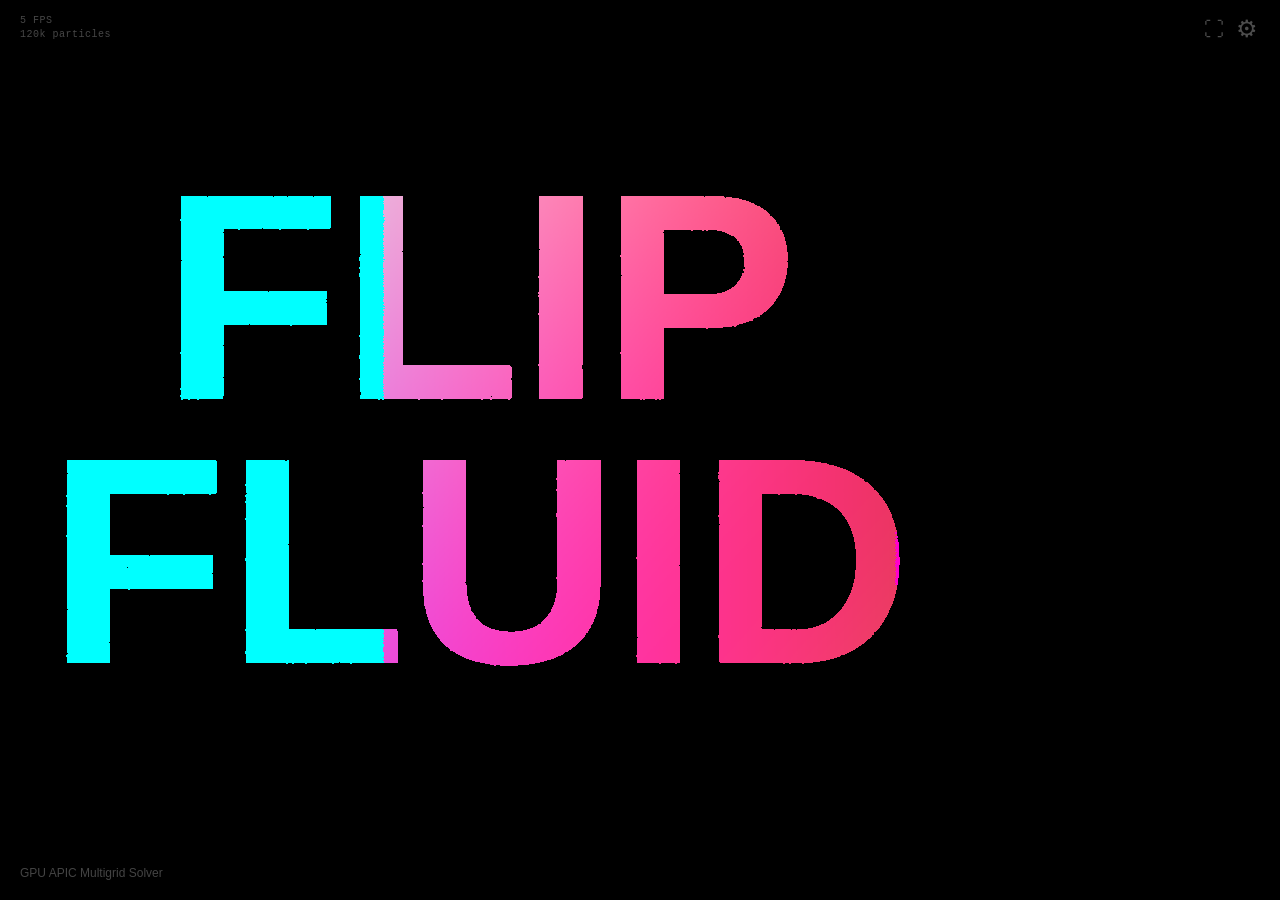
==== index.html @ 9161600c "APIC solver + GPU Multigrid pressure + SSFR rendering + mobile gestures" ====
<!DOCTYPE html>
<html lang="en">

<head>
    <meta charset="UTF-8">
    <meta name="viewport" content="width=device-width, initial-scale=1.0, user-scalable=no">
    <title>FLIP Fluid Text</title>
    <link rel="stylesheet" href="style.css">
    <link rel="icon" href="data:,">
</head>

<body>
    <div id="loading">COMPILING APIC SOLVER...</div>
    <canvas id="simCanvas"></canvas>
    <canvas id="rippleCanvas" style="position:absolute;top:0;left:0;width:100%;height:100%;pointer-events:none;z-index:5;"></canvas>
    <div id="controls">GPU APIC Multigrid Solver</div>
    <div id="gesture-toast"></div>

    <div id="hud">
        <span id="hud-fps">-- FPS</span>
        <span id="hud-particles">--</span>
    </div>

    <div id="demo-hint">Press F to exit demo</div>

    <button id="motion-permission" class="hidden" title="Enable motion controls">Enable Shake</button>

    <div id="btn-cluster">
        <button id="fullscreen-btn" title="Demo Mode (F)">&#x26F6;</button>
        <button id="ui-toggle" title="Toggle Settings">&#9881;</button>
    </div>

    <div id="ui-panel" class="hidden">

        <!-- ── COLOR THEME ── -->
        <div class="section-title">Color Theme</div>
        <div class="theme-buttons">
            <button class="theme-btn active" data-theme="neon">Neon</button>
            <button class="theme-btn" data-theme="pastel">Pastel</button>
            <button class="theme-btn" data-theme="mono">Mono</button>
            <button class="theme-btn" data-theme="fire">Fire</button>
        </div>
        <button class="theme-btn theme-btn-pressure" data-theme="pressure">Pressure &mdash; live per-particle heatmap</button>
        <canvas id="theme-swatch" width="240" height="10"></canvas>

        <!-- ── FLUID PRESETS ── -->
        <div class="preset-block">
            <div class="section-title">Fluid Preset</div>
            <div class="preset-buttons">
                <button class="preset-btn" data-preset="water">Water</button>
                <button class="preset-btn" data-preset="honey">Honey</button>
                <button class="preset-btn" data-preset="sand">Sand</button>
                <button class="preset-btn" data-preset="smoke">Smoke</button>
            </div>
        </div>

        <!-- ── FREE FLUID MODE ── -->
        <button id="btn-free-fluid">Free Fluid Mode</button>

        <!-- ── ACCORDIONS ── -->
        <div class="accordion-section open">
            <div class="accordion-header">Physics <span class="accordion-icon">&#9658;</span></div>
            <div class="accordion-body">

                <label>
                    Fluid Drag: <span id="val-drag">0.96</span>
                    <small>Higher = Slides on ice. Lower = Stops instantly.</small>
                    <input type="range" id="slider-drag" min="0.80" max="0.99" step="0.01" value="0.96">
                </label>
                <label>
                    Spring Return Speed: <span id="val-return">4.0</span>
                    <small>How violently they snap back to their text shape.</small>
                    <input type="range" id="slider-return" min="0.0" max="10.0" step="0.1" value="4.0">
                </label>
                <label>
                    Spring Deceleration: <span id="val-decel">70</span>
                    <small>Higher = Soft lazy ending. Lower = Sharp hard stop.</small>
                    <input type="range" id="slider-decel" min="10" max="250" step="1" value="70">
                </label>
                <div class="gravity-row">
                    <label style="flex:1; min-width:0;">
                        Gravity: <span id="val-gravity">0.00</span>
                        <small>Acceleration applied every frame. On mobile, direction follows device tilt.</small>
                        <input type="range" id="slider-gravity" min="0" max="0.8" step="0.01" value="0">
                    </label>
                    <canvas id="gravity-wheel" width="72" height="72" title="Click or drag to set gravity direction"></canvas>
                </div>
                <label>
                    Wall Bounce: <span id="val-restitution">0.50</span>
                    <small>0 = walls absorb all impact. 1 = perfectly elastic.</small>
                    <input type="range" id="slider-restitution" min="0" max="1" step="0.05" value="0.5">
                </label>
            </div>
        </div>

        <div class="accordion-section">
            <div class="accordion-header">Interaction <span class="accordion-icon">&#9658;</span></div>
            <div class="accordion-body">
                <label>
                    Cursor Force: <span id="val-force">1.0</span>
                    <small>How hard your mouse blows the fluid away.</small>
                    <input type="range" id="slider-force" min="0.0" max="5.0" step="0.1" value="1.0">
                </label>
                <label>
                    Cursor Radius: <span id="val-radius">40</span>
                    <small>Pixel size of your interaction brush.</small>
                    <input type="range" id="slider-radius" min="10" max="150" step="1" value="40">
                </label>
                <label>
                    Spring Drag Free Radius: <span id="val-yield">3.75</span>
                    <small>Multiplier defining how far particles must be to detach and freely float.</small>
                    <input type="range" id="slider-yield" min="1.0" max="10.0" step="0.25" value="3.75">
                </label>
            </div>
        </div>

        <div class="accordion-section">
            <div class="accordion-header">Rendering <span class="accordion-icon">&#9658;</span></div>
            <div class="accordion-body">
                <label>
                    <input type="checkbox" id="check-metaball"> Use 3D SSFR Liquid
                    <small>Renders screen-space fluid with depth and refraction.</small>
                </label>
                <label>
                    SSFR Blur Radius: <span id="val-metaball">0.5</span>
                    <small>Depth smoothing radius.</small>
                    <input type="range" id="slider-metaball" min="0.1" max="5.0" step="0.1" value="0.5">
                </label>
                <label>
                    Refraction Index: <span id="val-refraction">1.33</span>
                    <small>Glass vs Water distortion.</small>
                    <input type="range" id="slider-refraction" min="1.0" max="2.0" step="0.01" value="1.33">
                </label>
                <label>
                    Vorticity Spin: <span id="val-vorticity">0.0</span>
                    <small>Injects artificial turbulent rotation into fluid flows.</small>
                    <input type="range" id="slider-vorticity" min="0.0" max="5.0" step="0.1" value="0.0">
                </label>
                <label>
                    <input type="checkbox" id="check-obstacle"> Spawn Interactive Obstacle
                    <small>Right-Click &amp; drag an invisible wall.</small>
                </label>
                <label>
                    Obstacle Radius: <span id="val-obsradius">80</span>
                    <small>Size of the collision sphere.</small>
                    <input type="range" id="slider-obsradius" min="20" max="300" step="5" value="80">
                </label>
            </div>
        </div>

        <div class="accordion-section">
            <div class="accordion-header">Setup <span class="accordion-icon">&#9658;</span></div>
            <div class="accordion-body">
                <label>
                    Display Text (use \n for multiline):
                    <input type="text" id="input-text" value="FLIP\nFLUID">
                </label>
                <label>
                    Grid Physics Resolution: <span id="val-spacing">8</span>
                    <small>Lower = Smaller &amp; finer swirls but CPU heavy.</small>
                    <input type="range" id="slider-spacing" min="4" max="25" step="1" value="8">
                </label>
                <label>
                    Pressure Solver Iterations: <span id="val-iters">30</span>
                    <small>Higher = Stiff incompressible water. Lower = Bouncy elastic gel.</small>
                    <input type="range" id="slider-iters" min="5" max="100" step="1" value="30">
                </label>
                <label>
                    Max Particles: <span id="val-particles">120k</span>
                    <small>Density of the text fill.</small>
                    <input type="range" id="slider-particles" min="10000" max="300000" step="10000" value="120000">
                </label>
                <button id="btn-apply">Apply Engine Changes</button>
            </div>
        </div>

    </div>

    <script src="gpu_script.js"></script>
</body>

</html>
---- style.css ----
body,
html {
    margin: 0;
    padding: 0;
    width: 100%;
    height: 100%;
    background-color: #000;
    overflow: hidden;
    font-family: sans-serif;
    touch-action: none;
}

canvas {
    display: block;
    width: 100%;
    height: 100%;
}

#loading {
    position: absolute;
    top: 50%;
    left: 50%;
    transform: translate(-50%, -50%);
    color: #fff;
    font-size: 1.2rem;
    letter-spacing: 2px;
    pointer-events: none;
    transition: opacity 0.5s ease;
}

#controls {
    position: absolute;
    bottom: 20px;
    left: 20px;
    color: #444;
    font-size: 12px;
    pointer-events: none;
    transition: opacity 0.4s ease;
}

/* ===== HUD ===== */
#hud {
    position: absolute;
    top: 15px;
    left: 20px;
    display: flex;
    flex-direction: column;
    gap: 3px;
    pointer-events: none;
    z-index: 50;
    transition: opacity 0.4s ease;
}

#hud span {
    font-size: 10px;
    font-family: 'Courier New', monospace;
    color: rgba(255, 255, 255, 0.28);
    letter-spacing: 0.5px;
}

/* ===== DEMO MODE ===== */
#demo-hint {
    position: absolute;
    bottom: 20px;
    left: 50%;
    transform: translateX(-50%);
    font-size: 10px;
    color: rgba(255, 255, 255, 0.25);
    letter-spacing: 1.5px;
    pointer-events: none;
    opacity: 0;
    transition: opacity 0.5s ease;
}

body.demo-mode #demo-hint { opacity: 1; }
body.demo-mode #btn-cluster { opacity: 0; pointer-events: none; }
body.demo-mode #motion-permission { opacity: 0; pointer-events: none; }
body.demo-mode #hud { opacity: 0; }
body.demo-mode #controls { opacity: 0; }

/* ===== MOTION PERMISSION ===== */
#motion-permission {
    position: absolute;
    left: 20px;
    top: 15px;
    z-index: 210;
    padding: 10px 12px;
    border-radius: 10px;
    border: 1px solid rgba(255, 255, 255, 0.12);
    background: rgba(20, 20, 20, 0.65);
    color: rgba(255, 255, 255, 0.9);
    font-size: 12px;
    letter-spacing: 0.4px;
    cursor: pointer;
    backdrop-filter: blur(10px);
    transition: opacity 0.4s ease;
}

#motion-permission.hidden { display: none; }
#motion-permission:active { transform: translateY(1px); }

/* ===== BUTTON CLUSTER (top-right) ===== */
#btn-cluster {
    position: absolute;
    top: 15px;
    right: 20px;
    display: flex;
    align-items: center;
    gap: 8px;
    z-index: 200;
    transition: opacity 0.4s ease;
}

#fullscreen-btn,
#ui-toggle {
    background: none;
    border: none;
    color: rgba(255, 255, 255, 0.3);
    cursor: pointer;
    transition: color 0.3s, transform 0.3s;
    padding: 2px;
    line-height: 1;
}

#fullscreen-btn { font-size: 20px; }
#ui-toggle { font-size: 24px; }

#fullscreen-btn:hover { color: rgba(255, 255, 255, 1.0); }
#ui-toggle:hover {
    color: rgba(255, 255, 255, 1.0);
    transform: rotate(90deg);
}

/* ===== PANEL ===== */
#ui-panel {
    position: absolute;
    top: 55px;
    right: 20px;
    background: rgba(15, 15, 15, 0.70);
    backdrop-filter: blur(14px);
    border: 1px solid rgba(255, 255, 255, 0.06);
    border-radius: 12px;
    padding: 16px;
    color: #eee;
    width: 260px;
    display: flex;
    flex-direction: column;
    gap: 10px;
    box-shadow: 0 10px 40px rgba(0, 0, 0, 0.8);
    z-index: 100;
    overflow-y: auto;
    max-height: 85vh;
    transition: opacity 0.35s ease, transform 0.4s cubic-bezier(0.19, 1, 0.22, 1), visibility 0.35s;
}

#ui-panel.hidden {
    opacity: 0;
    transform: translateX(calc(100% + 25px));
    visibility: hidden;
    pointer-events: none;
}

/* Custom scrollbar */
#ui-panel::-webkit-scrollbar { width: 4px; }
#ui-panel::-webkit-scrollbar-track { background: transparent; }
#ui-panel::-webkit-scrollbar-thumb {
    background: rgba(255, 255, 255, 0.15);
    border-radius: 4px;
}
#ui-panel::-webkit-scrollbar-thumb:hover { background: rgba(255, 255, 255, 0.3); }

/* ===== THEME SECTION ===== */
.section-title {
    font-size: 9px;
    text-transform: uppercase;
    letter-spacing: 1.5px;
    color: #666;
    margin-bottom: 2px;
}

.theme-buttons {
    display: grid;
    grid-template-columns: repeat(4, 1fr);
    gap: 6px;
}

.theme-btn {
    background: rgba(255, 255, 255, 0.05);
    border: 1px solid rgba(255, 255, 255, 0.08);
    color: #888;
    font-size: 10px;
    letter-spacing: 0.5px;
    padding: 7px 4px;
    border-radius: 6px;
    cursor: pointer;
    transition: background 0.2s, color 0.2s, border-color 0.2s;
    text-align: center;
    font-family: sans-serif;
}

.theme-btn:hover {
    background: rgba(255, 255, 255, 0.10);
    color: #ddd;
    border-color: rgba(255, 255, 255, 0.2);
}

.theme-btn.active {
    background: rgba(255, 255, 255, 0.14);
    border-color: rgba(255, 255, 255, 0.35);
    color: #fff;
}

.theme-btn-pressure {
    width: 100%;
    letter-spacing: 0.8px;
    font-size: 9.5px;
}

/* ===== THEME SWATCH ===== */
#theme-swatch {
    display: block;
    width: 100%;
    height: 10px;
    border-radius: 4px;
    margin-top: 2px;
    opacity: 0.85;
}

/* ===== FLUID PRESETS ===== */
.preset-block {
    border-top: 1px solid rgba(255, 255, 255, 0.07);
    padding-top: 10px;
    display: flex;
    flex-direction: column;
    gap: 8px;
}

.preset-buttons {
    display: grid;
    grid-template-columns: repeat(4, 1fr);
    gap: 6px;
}

.preset-btn {
    background: rgba(255, 255, 255, 0.05);
    border: 1px solid rgba(255, 255, 255, 0.08);
    color: #888;
    font-size: 10px;
    letter-spacing: 0.5px;
    padding: 7px 4px;
    border-radius: 6px;
    cursor: pointer;
    transition: background 0.2s, color 0.2s, border-color 0.2s;
    text-align: center;
    font-family: sans-serif;
}

.preset-btn:hover {
    background: rgba(255, 255, 255, 0.10);
    color: #ddd;
    border-color: rgba(255, 255, 255, 0.2);
}

.preset-btn.active {
    background: rgba(255, 255, 255, 0.14);
    border-color: rgba(255, 255, 255, 0.35);
    color: #fff;
}

/* ===== GRAVITY WHEEL ===== */
.gravity-row {
    display: flex;
    align-items: flex-end;
    gap: 12px;
}

#gravity-wheel {
    flex-shrink: 0;
    width: 72px;
    height: 72px;
    border-radius: 50%;
    cursor: crosshair;
    display: block;
    touch-action: none;
}

/* ===== FREE FLUID BUTTON ===== */
#btn-free-fluid {
    width: 100%;
    background: rgba(255, 255, 255, 0.05);
    border: 1px solid rgba(255, 255, 255, 0.10);
    color: #888;
    font-size: 10px;
    letter-spacing: 0.8px;
    padding: 9px;
    border-radius: 6px;
    cursor: pointer;
    transition: background 0.2s, color 0.2s, border-color 0.2s;
    font-family: sans-serif;
    text-align: center;
}

#btn-free-fluid:hover {
    background: rgba(255, 255, 255, 0.10);
    color: #ccc;
    border-color: rgba(255, 255, 255, 0.2);
}

#btn-free-fluid.active {
    background: rgba(40, 120, 200, 0.18);
    border-color: rgba(80, 160, 255, 0.5);
    color: #7ab8ff;
}

/* ===== ACCORDION ===== */
.accordion-section {
    border-top: 1px solid rgba(255, 255, 255, 0.07);
    padding-top: 2px;
}

.accordion-header {
    display: flex;
    justify-content: space-between;
    align-items: center;
    font-size: 10px;
    text-transform: uppercase;
    letter-spacing: 1.2px;
    color: #777;
    cursor: pointer;
    padding: 7px 2px;
    user-select: none;
    transition: color 0.2s;
}

.accordion-header:hover { color: #bbb; }

.accordion-icon {
    font-size: 9px;
    color: #555;
    transition: transform 0.25s ease;
    display: inline-block;
}

.accordion-section.open .accordion-icon { transform: rotate(90deg); }

.accordion-body {
    max-height: 0;
    overflow: hidden;
    transition: max-height 0.32s ease;
    display: flex;
    flex-direction: column;
    gap: 12px;
}

.accordion-section.open .accordion-body {
    max-height: 1200px;
    padding-bottom: 6px;
}

/* ===== LABELS & INPUTS ===== */
#ui-panel label {
    display: flex;
    flex-direction: column;
    font-size: 12px;
    gap: 6px;
    color: #ccc;
}

#ui-panel input[type="range"] {
    width: 100%;
    accent-color: #fff;
}

#ui-panel span {
    font-weight: bold;
    color: #fff;
    float: right;
}

#ui-panel small {
    display: block;
    font-size: 9px;
    color: #666;
    margin-top: 1px;
    line-height: 1.3;
    font-weight: normal;
}

#input-text {
    background: rgba(0, 0, 0, 0.5);
    border: 1px solid rgba(255, 255, 255, 0.12);
    color: #fff;
    padding: 7px;
    outline: none;
    border-radius: 6px;
    font-size: 12px;
    font-family: sans-serif;
}

#input-text:focus {
    border-color: rgba(255, 255, 255, 0.3);
}

#btn-apply {
    background: rgba(255, 255, 255, 0.08);
    color: #ddd;
    border: 1px solid rgba(255, 255, 255, 0.15);
    padding: 9px;
    cursor: pointer;
    border-radius: 7px;
    font-size: 11px;
    font-weight: bold;
    letter-spacing: 0.5px;
    margin-top: 2px;
    transition: background 0.2s, border-color 0.2s;
    font-family: sans-serif;
}

#btn-apply:hover {
    background: rgba(255, 255, 255, 0.14);
    border-color: rgba(255, 255, 255, 0.3);
    color: #fff;
}

#btn-apply:active {
    transform: translateY(1px);
}

/* ===== GESTURE TOAST (mobile feedback) ===== */
#gesture-toast {
    position: absolute;
    bottom: 60px;
    left: 50%;
    transform: translateX(-50%) translateY(10px);
    background: rgba(255, 255, 255, 0.10);
    border: 1px solid rgba(255, 255, 255, 0.18);
    backdrop-filter: blur(12px);
    color: rgba(255, 255, 255, 0.85);
    font-size: 11px;
    letter-spacing: 1.5px;
    text-transform: uppercase;
    padding: 8px 18px;
    border-radius: 20px;
    pointer-events: none;
    z-index: 300;
    opacity: 0;
    transition: opacity 0.25s ease, transform 0.25s ease;
    white-space: nowrap;
}

#gesture-toast.show {
    opacity: 1;
    transform: translateX(-50%) translateY(0);
}
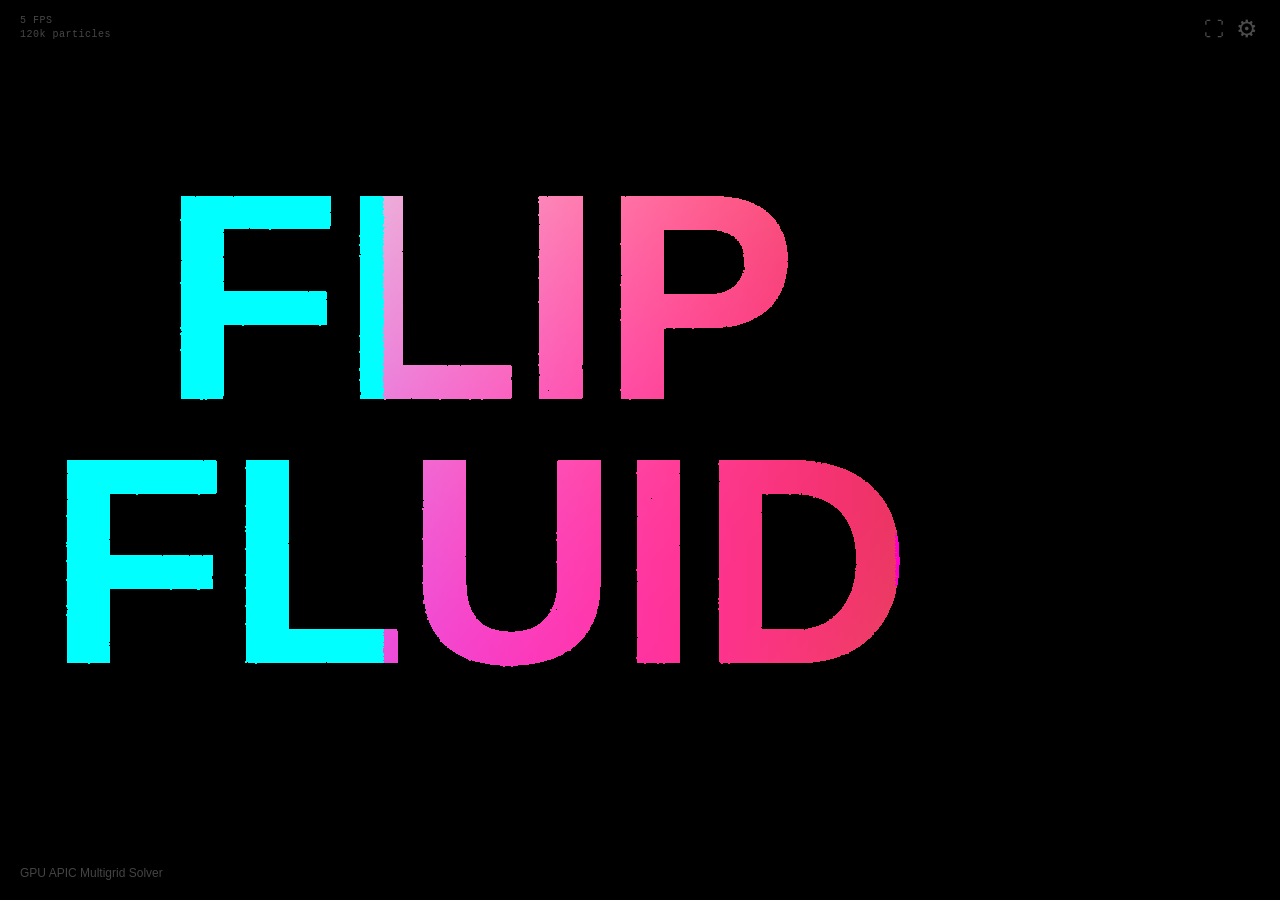
==== commit cd670863: "Fix free fluid mode tank volume preservation using pseudo-SPH density gradient" ====
--- a/index.html
+++ b/index.html
@@ -67,17 +67,17 @@
                     <small>Higher = Slides on ice. Lower = Stops instantly.</small>
                     <input type="range" id="slider-drag" min="0.80" max="0.99" step="0.01" value="0.96">
                 </label>
-                <label>
+                <label class="text-mode-only">
                     Spring Return Speed: <span id="val-return">4.0</span>
                     <small>How violently they snap back to their text shape.</small>
                     <input type="range" id="slider-return" min="0.0" max="10.0" step="0.1" value="4.0">
                 </label>
-                <label>
+                <label class="text-mode-only">
                     Spring Deceleration: <span id="val-decel">70</span>
                     <small>Higher = Soft lazy ending. Lower = Sharp hard stop.</small>
                     <input type="range" id="slider-decel" min="10" max="250" step="1" value="70">
                 </label>
-                <div class="gravity-row">
+                <div class="gravity-row text-mode-only">
                     <label style="flex:1; min-width:0;">
                         Gravity: <span id="val-gravity">0.00</span>
                         <small>Acceleration applied every frame. On mobile, direction follows device tilt.</small>
@@ -106,7 +106,7 @@
                     <small>Pixel size of your interaction brush.</small>
                     <input type="range" id="slider-radius" min="10" max="150" step="1" value="40">
                 </label>
-                <label>
+                <label class="text-mode-only">
                     Spring Drag Free Radius: <span id="val-yield">3.75</span>
                     <small>Multiplier defining how far particles must be to detach and freely float.</small>
                     <input type="range" id="slider-yield" min="1.0" max="10.0" step="0.25" value="3.75">
@@ -151,7 +151,7 @@
         <div class="accordion-section">
             <div class="accordion-header">Setup <span class="accordion-icon">&#9658;</span></div>
             <div class="accordion-body">
-                <label>
+                <label class="text-mode-only">
                     Display Text (use \n for multiline):
                     <input type="text" id="input-text" value="FLIP\nFLUID">
                 </label>
--- a/style.css
+++ b/style.css
@@ -158,6 +158,10 @@
     transform: translateX(calc(100% + 25px));
     visibility: hidden;
     pointer-events: none;
+}
+
+.item-hidden {
+    display: none !important;
 }
 
 /* Custom scrollbar */
